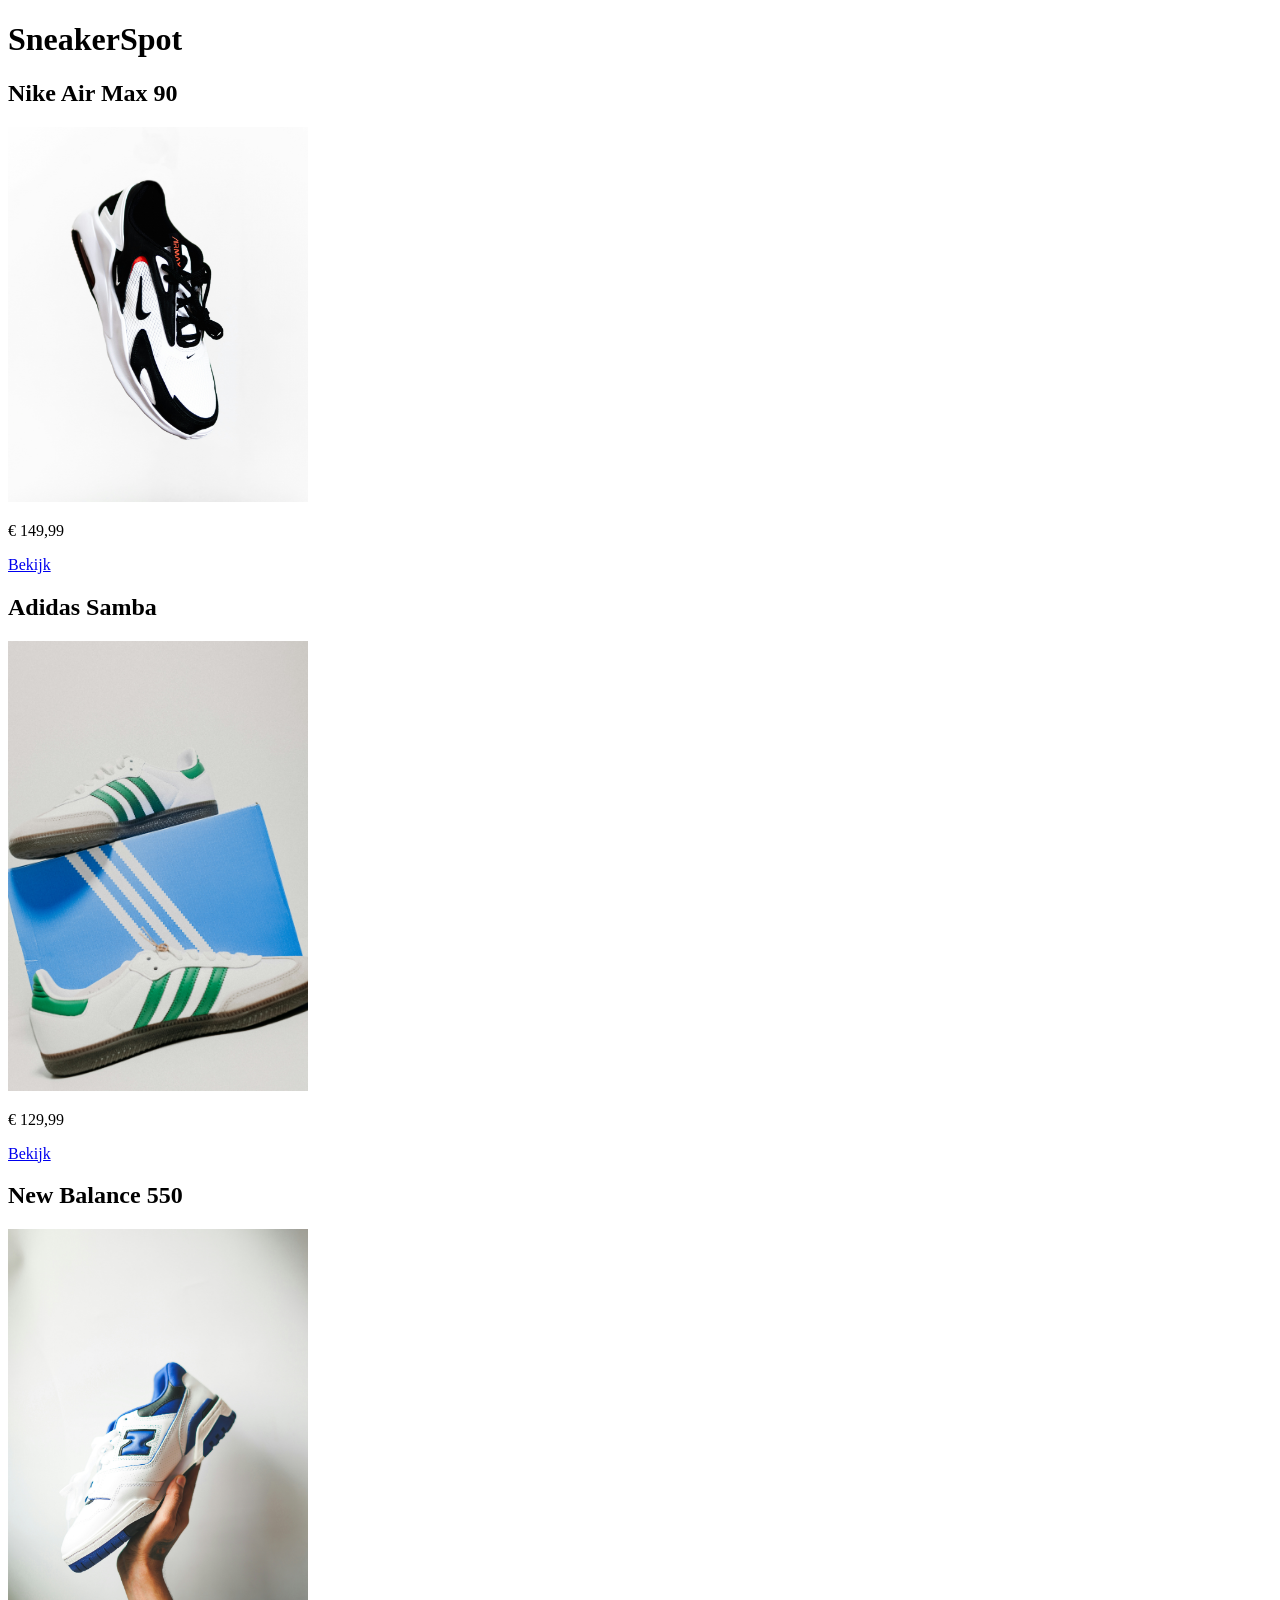
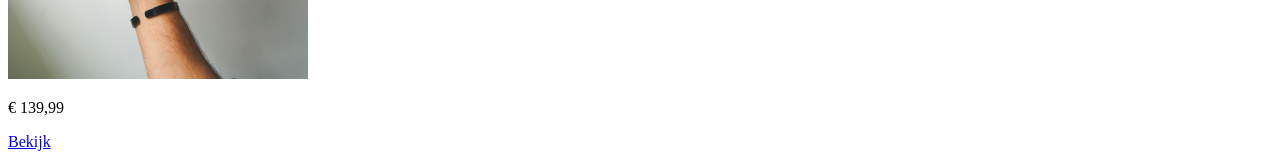
==== workshop2/index.html @ fba60150 "start on workshop 2" ====
<!DOCTYPE html>
<html lang="nl">
<head>
    <meta charset="UTF-8">
    <meta name="viewport" content="width=device-width, initial-scale=1.0">
    <title>SneakerSpot</title>
</head>
<body>
    <h1>SneakerSpot</h1>

    <h2>Nike Air Max 90</h2>
    <img src="images/airmax90.jpg" alt="Nike Air Max 90" width="300">
    <p>&euro; 149,99</p>
    <a href="detail.html">Bekijk</a>

    <h2>Adidas Samba</h2>
    <img src="images/samba.jpg" alt="Adidas Samba" width="300">
    <p>&euro; 129,99</p>
    <a href="detail.html">Bekijk</a>

    <h2>New Balance 550</h2>
    <img src="images/nb550.jpg" alt="New Balance 550" width="300">
    <p>&euro; 139,99</p>
    <a href="detail.html">Bekijk</a>
</body>
</html>
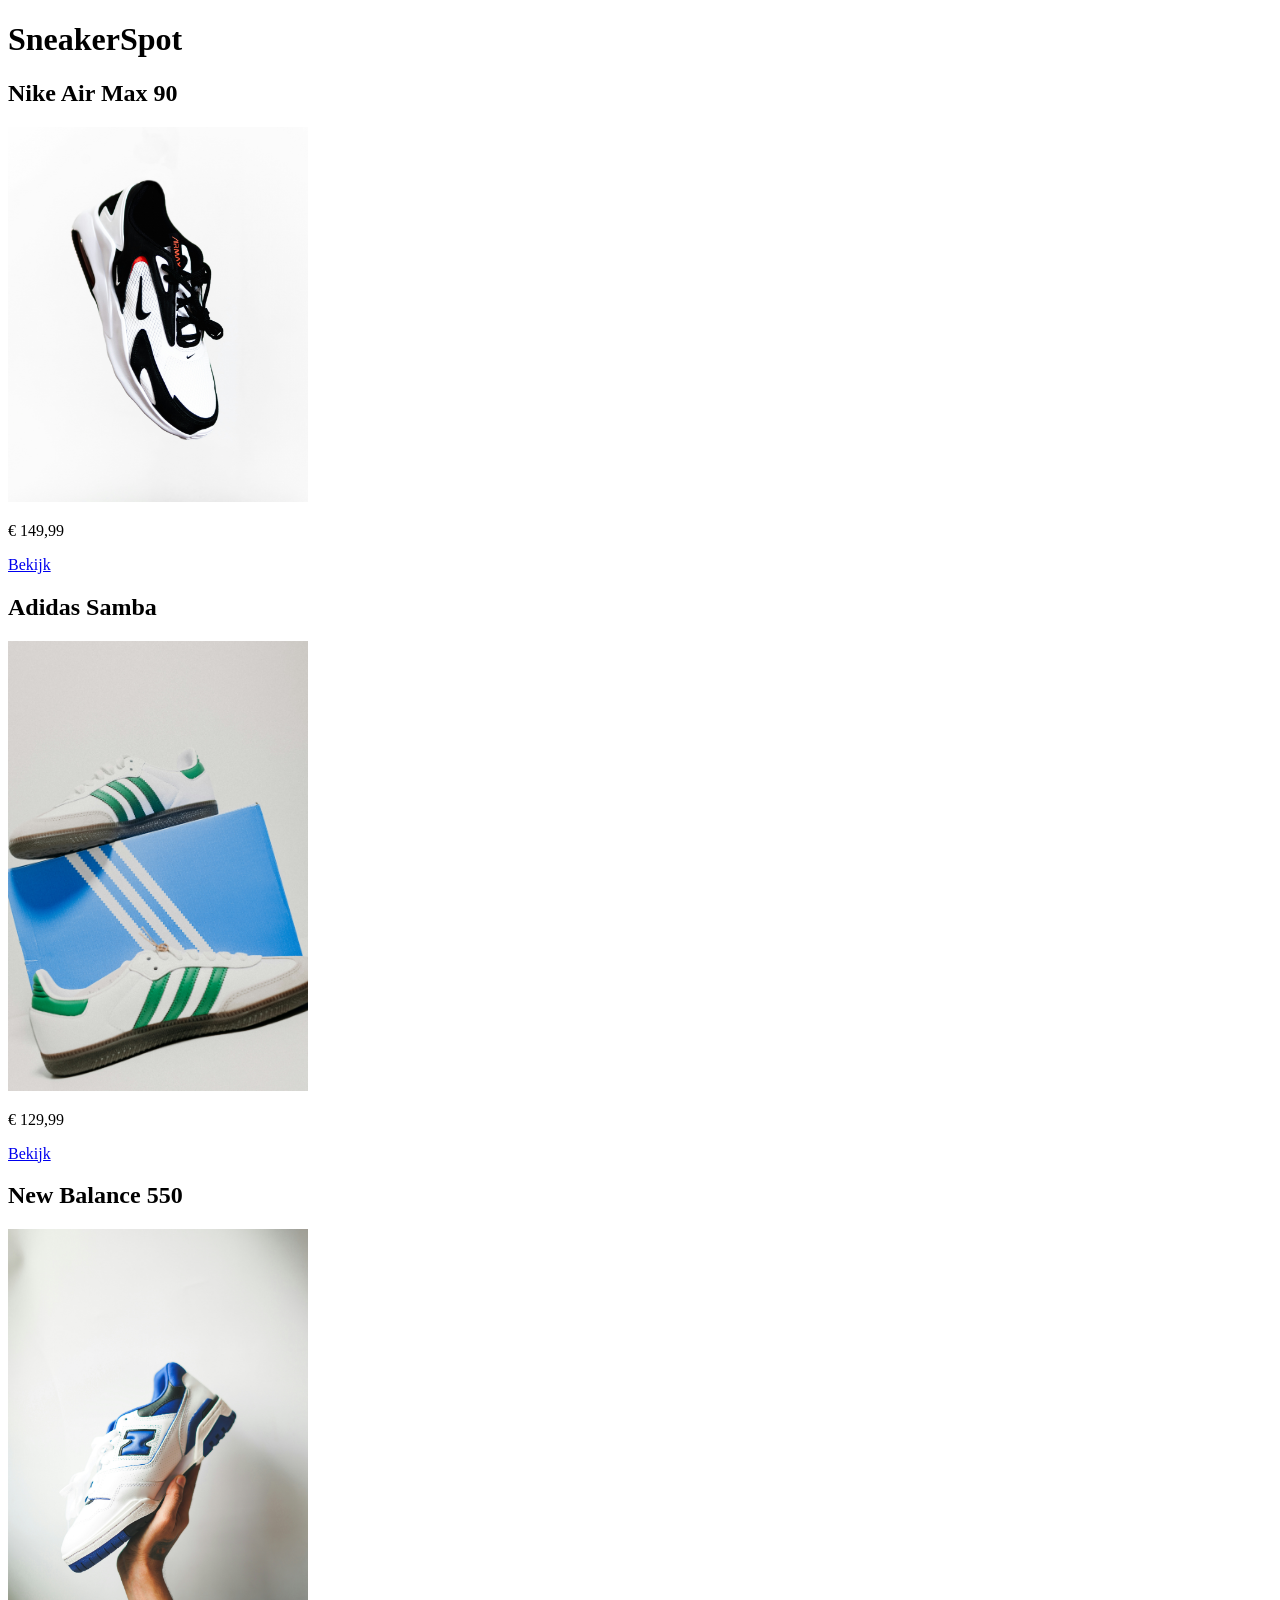
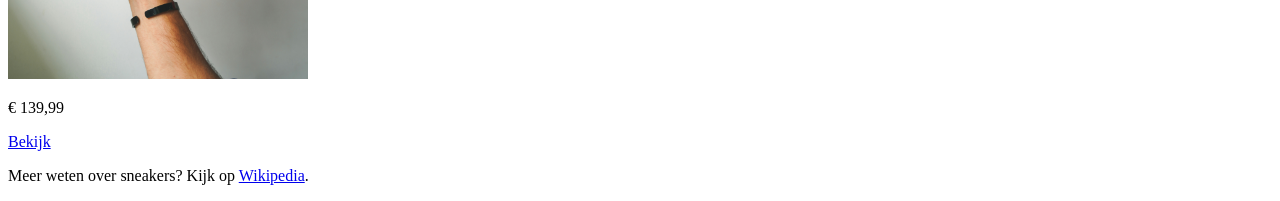
==== commit 951b9f13: "finish workshop 2" ====
--- a/workshop2/index.html
+++ b/workshop2/index.html
@@ -22,5 +22,7 @@
     <img src="images/nb550.jpg" alt="New Balance 550" width="300">
     <p>&euro; 139,99</p>
     <a href="detail.html">Bekijk</a>
+    
+    <p>Meer weten over sneakers? Kijk op <a href="https://nl.wikipedia.org/wiki/Sneaker" target="_blank">Wikipedia</a>.</p>
 </body>
 </html>
